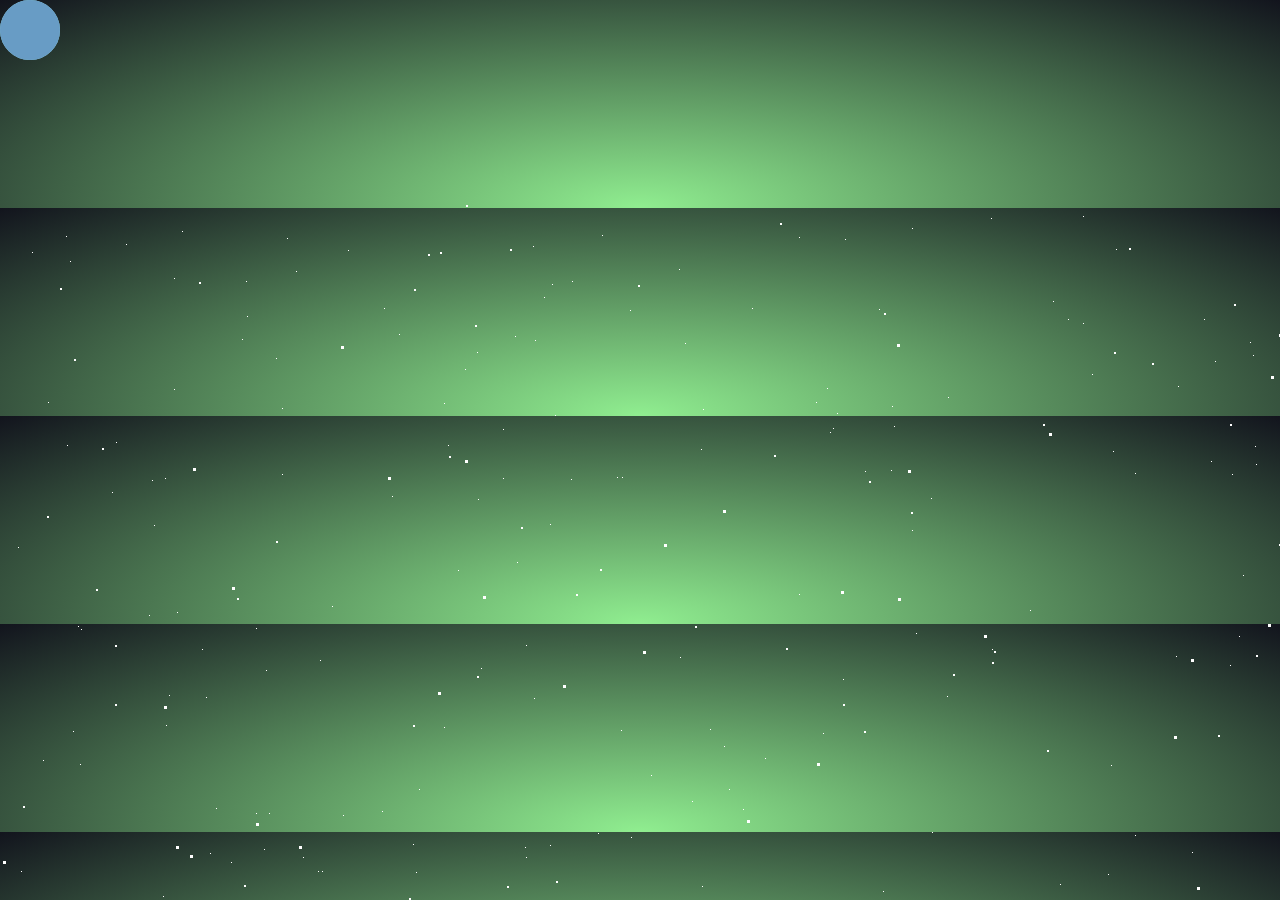
==== about.html @ 5ec17884 "***" ====
<!DOCTYPE html>
<html>
<head>
    <title>About</title>
    <link rel="stylesheet" type="text/css" href="style.css">
    <script src="script.js"></script>
    <link rel="stylesheet" href="https://cdnjs.cloudflare.com/ajax/libs/font-awesome/6.4.2/css/all.min.css">

  </head>
  <body>
    <header id="navContent">
        <input type="checkbox" name="" id="toggler">
        <label for="toggler"class="fas fa-bars"></label>     
        <a href="#" class="logo" ><img src="./img/bb.jpg" width="30" height="25" class="i">EMERALDA<span>.</span></a>
       <nav class="navbar">
        <a href="home.html" class="">Home</a>
        <a href="about.html" class="">About</a>
        <a href="productsm.html" class="">Men</a>
        <a href="productsw.html" class="">Women</a>
        <a href="contact.html" class="">Contact Us</a>
        <a href="login.html" class="">Login/Sign-up</a>
    
    </nav>
        <div class="icon">
        <a href="#" class="fas fa-heart"></a>
            <a href="#" class="fas fa-shopping-cart"></a>
            <a href="#" class="fas fa-user"></a>
        </div>
    
    </header>
      <div id="loader">
          <div class="Ripple">
              <div class="loader">
                <div></div>
                <div></div>
              </div>
          </div>
        </div>
  <div id="stars"></div>
  <div id="stars2"></div>
  <div id="stars3"></div>
  <main id="pageContent">
    
    

    <section class="about" id="about">
        <h1 class="heading"><span> about </span> us </h1>
        <div class="row">
            <div class="video_container">
                <video src="./img/pri (2).MP4" loop autoplay muted height="600px" ></video>
        
                
            </div>
            <div class="content">
                <h3>why choose us ?</h3>
                <p>Lorem ipsum dolor sit amet consectetur adipisicing elit. Molestias, optio repudiandae voluptas, ducimus error corporis amet fugit eligendi non doloribus minus numquam, debitis hic repellendus praesentium eveniet ratione ad velit.</p>
                <p>Lorem ipsum dolor sit amet consectetur adipisicing elit. Molestias, optio repudiandae voluptas, ducimus error corporis amet fugit eligendi non doloribus minus numquam, debitis hic repellendus praesentium eveniet ratione ad velit.</p>
           <a href="#"class="btn"> learn more</a>
            </div>
        </div>
            </section>
            <section class="icon-container">
                <div class="icon">
                    <img src="./img/c.jpg" width="50px" alt="">
                    <div class="info">
                        <h3>free delivery </h3>
                        <span>on all orders</span>
                    </div>
                </div>
                 <div class="icon">
                    <img src="./img/m.jpg" width="60px" alt="">
                    <div class="info">
                        <h3>10 days returns</h3>
                        <span>money back guarantee</span>
                    </div>
                </div>  <div class="icon">
                    <img src="./img/g.jpg" width="50px" alt="">
                    <div class="info">
                        <h3> offer & gifts </h3>
                        <span>on all orders</span>
                    </div>
                </div> <div class="icon">
                    <img src="./img/p.jpg" width="40px" alt="">
                    <div class="info">
                        <h3>secure payment </h3>
                        <span>protected by paypal</span>
                    </div>
                </div>
            </section>
  </main>
  
</body>
</html>
---- style.css ----
@keyframes loader {
    0% {
        top: 70px;
        left: 70px;
        width: 0;
        height: 0;
        opacity: 1;
    }
  
    100% {
        top: 5px;
        left: 5px;
        width: 130px;
        height: 130px;
        opacity: 0;
    }
  }
  
  .loader div {
    position: absolute;
    border-width: 30px;
    border-style: solid;
    opacity: 1;
    border-radius: 50%;
    animation: loader 1s cubic-bezier(0,0.2,0.8,1) infinite;
  }
  
  .loader div:nth-child(1) {
    border-color: #93dbe9;
    animation-delay: 0s;
  }
  
  .loader div:nth-child(2) {
    border-color: #689cc5;
    animation-delay: -0.5s;
  }
  
  .Ripple {
    width: 200px;
    height: 200px;
    display: inline-block;
    overflow: hidden;
    background: none;
  }
  
  .loader {
    width: 100%;
    height: 100%;
    position: relative;
    transform: translateZ(0) scale(1);
    backface-visibility: hidden;
    transform-origin: 0 0;
  }
  
  .loader div {
    box-sizing: content-box;
  }
  
  #pageContent {
    display: none;
  }
  
  #navContent {
    display: none;
  }

/*******************************************************************************/
*{
    margin: 0;
    padding: auto;
    box-sizing: border-box;
    font-family: Verdana, Geneva, Tahoma, sans-serif;
    outline: none;
    border: none;
    text-decoration: none;
    text-transform: capitalize;
    transition: .2s linear;
}
html{
    font-size: 48%;
    scroll-behavior: smooth;
    scroll-padding-top: 6rem;
    overflow-x: hidden;
    background-color: #1f2029;
  background: radial-gradient(ellipse at bottom, lightgreen 0%, #12141d 100%);
}

section{

    padding: 2rem 9%;
    
}
.heading{
    text-align: center;
    font-size: 4rem;
    color: #f7f6e7;
    padding: 1rem;
    margin: 2rem 0;
    background: rgba(25,90,15 , .2);
}
.heading span{
    color: lightgreen;

}
.btn{
    display:inline-block;
    margin-top: 1rem;
    border-radius: 5rem;
    background: #f7f6e7;
    color:black;
    padding: .9rem 3.5rem;
    cursor: pointer;
    font-size: 1.7rem;
}
.btn:hover{
    background: #777d71;
    color: #f7f6e7;
}
.btn:active{
    background-color: #000;
}
.home{
    display: flex;
    align-items: center;
    min-height: 99vh;
    
    background-size: cover;
background-position: center;
}
.home .content{
    max-width: 50rem;
}
.home .content h3{
    font-size: 6rem;
    color: #f7f6e7;
}
.home .content span{
    font-size: 3.5rem;
    color:#bbd38b;
    padding: 1rem 0;
    line-height: 1.5;
}
.home .content p{
    font-size: 2rem;
    color:black;
    padding: 1rem 0;
    line-height: 1.5;
}

header{
    position: fixed;
    top:0; left: 0; right: 0;
    background: white;
    padding: 2rem 9%;
    display: flex;
    align-items:center;
    justify-content: space-between;
    z-index: 1000;
    box-shadow: 0.5rem 1rem rgba(0,0,0 , .1);
}
header .logo{
    font-size: 3rem;
    color: #333;
    font-weight: bolder;

}
header .logo span{

    color: rgb(67, 224, 67);

    
}
header .navbar a{
    font-size: 2rem;
    padding: 0 1.5rem;
    color: #666;

}

header .navbar a:hover{
    color: rgb(69, 196, 69);  
}
header #toggler{
display: none;

}
header .fa-bars{
font-size: 3rem;
color: #333;
border-radius: .5rem ;
padding: .5rem 1.5rem;
cursor: pointer;
border: .1rem solid  rgba(0,0,0, 3);
display: none;
    
    }
    header .icon a{
        font-size: 2.5rem;
        color: #333;
        margin-left: 1.5rem;

    }
    header .icon a:hover{
        color: rgb(69, 196, 69);

    }



















 @media (max-width:991px){
        html{
            font-size: 41%;
          
        }
        header{
            padding: 2rem;
        }
        section{
            padding: 2rem;
        }
        .home{
            background-position: left;
        }
    }

 @media (max-width:725px){
        header .fa-bars{
          display: block;
        }
        header .navbar{
       position: absolute;
       top:100%; left: 0; right: 0;
       background: #eee;
       border-top: .1rem solid rgba(0,0,0 , 1);
       clip-path: polygon(0 0,100% 0,100% 0 ,0 0 );

        }
        header #toggler:checked ~ .navbar{
            clip-path: polygon(0 0,100% 0,100% 100% , 0% 100%);
        }
        header .navbar a{
            margin: 1.5rem;
            padding: 1.5rem;
            background: #fff;
            border: .1rem solid rgba(0,0,0 , 1);
            display: block;
        }
        .home .content h3{
            font-size: 5rem;
        }
        .home .content span{
            font-size: 2.5rem;
        }
        
.icon-container .icon h3{
 
    font-size: 2rem;
}
.icon-container .icon span{
    color: #999;
    font-size: 1.7rem;
}
      
      
    }

@media (max-width:450px){
        html{
            font-size: 40%;
        }
.heading{
    font-size: 3rem;
}
    }
    
#stars {
    width: 1px;
    height: 1px;
    background: transparent;
    box-shadow: 174px 187px #FFF , 749px 1972px #ffffff , 1996px 1113px #FFF , 126px 42px #FFF , 816px 200px #FFF , 47px 1229px #FFF , 750px 902px #FFF , 1884px 1799px #FFF , 460px 1597px #FFF , 1215px 1884px #FFF , 1986px 1726px #FFF , 565px 823px #FFF , 699px 1940px #FFF , 32px 1091px #FFF , 1559px 572px #FFF , 1232px 815px #FFF , 1060px 682px #FFF , 1551px 531px #FFF , 301px 976px #FFF , 889px 1344px #FFF , 410px 765px #FFF , 1691px 231px #FFF , 552px 82px #FFF , 1849px 864px #FFF , 236px 1881px #FFF , 767px 1613px #FFF , 1825px 1616px #FFF , 440px 930px #FFF , 1921px 1397px #FFF , 409px 892px #FFF , 1403px 128px #FFF , 1617px 1549px #FFF , 271px 1332px #FFF , 5px 1884px #FFF , 1371px 634px #FFF , 382px 609px #FFF , 1022px 1200px #FFF , 601px 836px #FFF , 811px 1240px #FFF , 1266px 713px #FFF , 1514px 1237px #FFF , 318px 751px #FFF , 662px 1315px #FFF , 1592px 1170px #FFF , 112px 290px #FFF , 1885px 1104px #FFF , 1247px 1511px #FFF , 1803px 1126px #FFF , 710px 527px #FFF , 1480px 908px #FFF , 1386px 74px #FFF , 1414px 1279px #FFF , 289px 1430px #FFF , 258px 1933px #FFF , 1648px 665px #FFF , 444px 201px #FFF , 1102px 1939px #FFF , 619px 835px #FFF , 810px 1704px #FFF , 381px 1922px #FFF , 1229px 1335px #FFF , 1448px 637px #FFF , 680px 455px #FFF , 96px 1142px #FFF , 449px 960px #FFF , 274px 1974px #FFF , 24px 1044px #FFF , 1449px 1743px #FFF , 537px 1874px #FFF , 282px 272px #FFF , 1090px 1557px #FFF , 1738px 680px #FFF , 1221px 731px #FFF , 1620px 1212px #FFF , 481px 466px #FFF , 269px 611px #FFF , 939px 1392px #FFF , 1275px 1667px #FFF , 163px 694px #FFF , 1897px 27px #FFF , 1991px 661px #FFF , 988px 762px #FFF , 961px 1686px #FFF , 333px 1172px #FFF , 1735px 229px #FFF , 1322px 331px #FFF , 362px 771px #FFF , 287px 36px #FFF , 1985px 1283px #FFF , 1833px 162px #FFF , 416px 1610px #FFF , 991px 16px #FFF , 1762px 424px #FFF , 1669px 36px #FFF , 1500px 598px #FFF , 1108px 672px #FFF , 992px 447px #FFF , 879px 107px #FFF , 1500px 756px #FFF , 832px 1440px #FFF , 1580px 1248px #FFF , 231px 660px #FFF , 799px 392px #FFF , 1220px 1337px #FFF , 892px 204px #FFF , 574px 1343px #FFF , 312px 728px #FFF , 1067px 721px #FFF , 735px 1612px #FFF , 20px 1114px #FFF , 454px 1957px #FFF , 1099px 1905px #FFF , 1442px 1051px #FFF , 477px 150px #FFF , 1838px 341px #FFF , 587px 1068px #FFF , 743px 607px #FFF , 1803px 1706px #FFF , 247px 114px #FFF , 1498px 1426px #FFF , 831px 1615px #FFF , 158px 1183px #FFF , 408px 1503px #FFF , 790px 1545px #FFF , 543px 906px #FFF , 793px 1384px #FFF , 1030px 408px #FFF , 1706px 802px #FFF , 622px 275px #FFF , 277px 922px #FFF , 534px 496px #FFF , 533px 44px #FFF , 1662px 1877px #FFF , 1055px 1401px #FFF , 256px 611px #FFF , 548px 1978px #FFF , 348px 48px #FFF , 1809px 1016px #FFF , 550px 846px #FFF , 945px 1301px #FFF , 113px 1305px #FFF , 907px 1660px #FFF , 729px 587px #FFF , 1979px 1343px #FFF , 1360px 61px #FFF , 265px 1229px #FFF , 1967px 1781px #FFF , 278px 1895px #FFF , 1636px 701px #FFF , 1373px 1390px #FFF , 1874px 391px #FFF , 1326px 1972px #FFF , 1001px 1169px #FFF , 1478px 193px #FFF , 202px 447px #FFF , 1963px 1563px #FFF , 1215px 159px #FFF , 21px 669px #FFF , 1518px 789px #FFF , 1866px 460px #FFF , 948px 195px #FFF , 244px 1484px #FFF , 768px 1235px #FFF , 1846px 1180px #FFF , 973px 822px #FFF , 1994px 39px #FFF , 1788px 1773px #FFF , 692px 599px #FFF , 1751px 1868px #FFF , 161px 1885px #FFF , 1776px 1781px #FFF , 1801px 1320px #FFF , 550px 643px #FFF , 343px 613px #FFF , 1387px 498px #FFF , 1738px 715px #FFF , 724px 544px #FFF , 1367px 1431px #FFF , 1506px 1827px #FFF , 1410px 525px #FFF , 793px 1053px #FFF , 1211px 259px #FFF , 478px 297px #FFF , 1855px 1144px #FFF , 399px 132px #FFF , 1647px 459px #FFF , 571px 277px #FFF , 1461px 1128px #FFF , 158px 1034px #FFF , 527px 701px #FFF , 1122px 882px #FFF , 894px 1836px #FFF , 182px 29px #FFF , 617px 275px #FFF , 494px 1482px #FFF , 98px 1654px #FFF , 884px 703px #FFF , 573px 1307px #FFF , 1539px 1946px #FFF , 1860px 315px #FFF , 1243px 373px #FFF , 1217px 981px #FFF , 679px 67px #FFF , 206px 495px #FFF , 1716px 1077px #FFF , 1491px 1359px #FFF , 169px 493px #FFF , 891px 268px #FFF , 1598px 522px #FFF , 389px 1295px #FFF , 1497px 1760px #FFF , 1219px 1579px #FFF , 1571px 814px #FFF , 1844px 262px #FFF , 1030px 1837px #FFF , 1636px 862px #FFF , 1655px 1850px #FFF , 33px 1232px #FFF , 1176px 454px #FFF , 1723px 1204px #FFF , 921px 1579px #FFF , 30px 953px #FFF , 1999px 941px #FFF , 242px 1961px #FFF , 812px 1264px #FFF , 1648px 5px #FFF , 932px 630px #FFF , 1904px 1113px #FFF , 883px 689px #FFF , 187px 1647px #FFF , 1px 1215px #FFF , 503px 276px #FFF , 1559px 175px #FFF , 1040px 1828px #FFF , 106px 941px #FFF , 1135px 633px #FFF , 1257px 1476px #FFF , 149px 413px #FFF , 48px 200px #FFF , 1437px 81px #FFF , 544px 1202px #FFF , 210px 1521px #FFF , 918px 1566px #FFF , 879px 1617px #FFF , 458px 368px #FFF , 532px 1719px #FFF , 1624px 726px #FFF , 1843px 915px #FFF , 538px 1172px #FFF , 830px 230px #FFF , 1927px 1563px #FFF , 947px 494px #FFF , 290px 1375px #FFF , 1660px 85px #FFF , 1022px 1155px #FFF , 630px 108px #FFF , 1519px 748px #FFF , 95px 837px #FFF , 527px 1931px #FFF , 996px 1385px #FFF , 1152px 1141px #FFF , 1611px 926px #FFF , 1706px 438px #FFF , 627px 905px #FFF , 1684px 115px #FFF , 1853px 1327px #FFF , 24px 1911px #FFF , 1947px 826px #FFF , 1857px 1821px #FFF , 1870px 1551px #FFF , 676px 945px #FFF , 334px 731px #FFF , 1553px 581px #FFF , 1993px 1268px #FFF , 701px 247px #FFF , 1689px 349px #FFF , 204px 790px #FFF , 721px 1059px #FFF , 944px 1243px #FFF , 626px 1305px #FFF , 1500px 1908px #FFF , 1803px 1210px #FFF , 1073px 1431px #FFF , 971px 1772px #FFF , 337px 1106px #FFF , 1320px 508px #FFF , 320px 458px #FFF , 503px 227px #FFF , 246px 79px #FFF , 1472px 2px #FFF , 980px 1134px #FFF , 1540px 1958px #FFF , 1336px 260px #FFF , 276px 156px #FFF , 778px 1412px #FFF , 318px 669px #FFF , 165px 276px #FFF , 1843px 243px #FFF , 44px 1869px #FFF , 172px 829px #FFF , 744px 909px #FFF , 833px 226px #FFF , 1280px 321px #FFF , 1025px 1267px #FFF , 392px 1066px #FFF , 1789px 593px #FFF , 228px 840px #FFF , 252px 715px #FFF , 309px 1621px #FFF , 1329px 1664px #FFF , 676px 1762px #FFF , 177px 410px #FFF , 613px 825px #FFF , 1806px 1661px #FFF , 827px 186px #FFF , 500px 1924px #FFF , 526px 443px #FFF , 799px 35px #FFF , 182px 1589px #FFF , 1930px 1878px #FFF , 1103px 917px #FFF , 1475px 337px #FFF , 1305px 1072px #FFF , 1847px 1387px #FFF , 1865px 149px #FFF , 210px 651px #FFF , 282px 206px #FFF , 152px 278px #FFF , 1880px 690px #FFF , 1033px 1451px #FFF , 1260px 1728px #FFF , 1832px 225px #FFF , 419px 587px #FFF , 322px 1482px #FFF , 550px 1344px #FFF , 1357px 1699px #FFF , 1125px 1108px #FFF , 1605px 1315px #FFF , 1280px 200px #FFF , 1143px 1022px #FFF , 226px 1335px #FFF , 1116px 1121px #FFF , 1255px 244px #FFF , 212px 1293px #FFF , 1450px 1622px #FFF , 178px 1087px #FFF , 876px 1308px #FFF , 458px 713px #FFF , 1386px 305px #FFF , 685px 1948px #FFF , 392px 294px #FFF , 1265px 965px #FFF , 494px 742px #FFF , 80px 562px #FFF , 601px 1530px #FFF , 1239px 434px #FFF , 1192px 650px #FFF , 1806px 538px #FFF , 1646px 577px #FFF , 1328px 1562px #FFF , 1353px 1686px #FFF , 612px 895px #FFF , 594px 1489px #FFF , 1481px 1019px #FFF , 154px 323px #FFF , 1212px 820px #FFF , 1095px 1496px #FFF , 1952px 1029px #FFF , 1694px 376px #FFF , 493px 1742px #FFF , 448px 1962px #FFF , 1138px 1710px #FFF , 1885px 718px #FFF , 404px 779px #FFF , 394px 1065px #FFF , 1767px 752px #FFF , 1835px 140px #FFF , 1176px 1265px #FFF , 1611px 1256px #FFF , 121px 1157px #FFF , 1565px 1613px #FFF , 579px 1738px #FFF , 1744px 359px #FFF , 934px 1068px #FFF , 1518px 302px #FFF , 614px 1057px #FFF , 1346px 1591px #FFF , 1256px 1982px #FFF , 998px 1534px #FFF , 651px 573px #FFF , 303px 1109px #FFF , 1477px 1003px #FFF , 598px 631px #FFF , 383px 1154px #FFF , 550px 322px #FFF , 202px 1437px #FFF , 1024px 1667px #FFF , 1506px 1977px #FFF , 465px 1302px #FFF , 510px 1131px #FFF , 1356px 1328px #FFF , 1312px 1262px #FFF , 345px 1567px #FFF , 373px 1238px #FFF , 1416px 1625px #FFF , 1113px 249px #FFF , 1531px 1288px #FFF , 828px 794px #FFF , 256px 426px #FFF , 869px 1321px #FFF , 1063px 1181px #FFF , 631px 635px #FFF , 139px 909px #FFF , 305px 1160px #FFF , 843px 477px #FFF , 1666px 277px #FFF , 740px 1019px #FFF , 264px 647px #FFF , 1459px 1055px #FFF , 976px 919px #FFF , 1728px 1147px #FFF , 1426px 1559px #FFF , 444px 525px #FFF , 1657px 1940px #FFF , 250px 1287px #FFF , 1596px 1399px #FFF , 555px 213px #FFF , 1952px 647px #FFF , 1371px 1635px #FFF , 803px 1622px #FFF , 1460px 534px #FFF , 1813px 984px #FFF , 1122px 1977px #FFF , 403px 884px #FFF , 1098px 896px #FFF , 1124px 1318px #FFF , 372px 1710px #FFF , 1308px 1233px #FFF , 1138px 1158px #FFF , 416px 1174px #FFF , 431px 1114px #FFF , 210px 1074px #FFF , 1111px 563px #FFF , 31px 1472px #FFF , 1629px 1311px #FFF , 677px 1022px #FFF , 232px 747px #FFF , 1753px 868px #FFF , 35px 1207px #FFF , 203px 1631px #FFF , 1977px 468px #FFF , 1261px 1036px #FFF , 322px 669px #FFF , 1710px 1340px #FFF , 1230px 463px #FFF , 1727px 1826px #FFF , 938px 1553px #FFF , 1562px 1690px #FFF , 78px 424px #FFF , 1927px 1980px #FFF , 1632px 1312px #FFF , 1352px 1325px #FFF , 66px 34px #FFF , 535px 138px #FFF , 152px 1324px #FFF , 1816px 580px #FFF , 1180px 756px #FFF , 1701px 1902px #FFF , 199px 1993px #FFF , 70px 1926px #FFF , 1342px 1276px #FFF , 23px 1926px #FFF , 1403px 172px #FFF , 88px 1368px #FFF , 1437px 1816px #FFF , 530px 845px #FFF , 845px 37px #FFF , 871px 1642px #FFF , 1357px 286px #FFF , 1690px 1192px #FFF , 266px 468px #FFF , 1826px 427px #FFF , 1256px 262px #FFF , 1053px 99px #FFF , 384px 106px #FFF , 32px 50px #FFF , 1083px 14px #FFF , 19px 1667px #FFF , 97px 1887px #FFF , 1356px 1699px #FFF , 1487px 1050px #FFF , 900px 1052px #FFF , 807px 1741px #FFF , 517px 360px #FFF , 332px 404px #FFF , 1253px 961px #FFF , 43px 558px #FFF , 1535px 371px #FFF , 448px 243px #FFF , 1560px 925px #FFF , 326px 745px #FFF , 956px 1182px #FFF , 1171px 1387px #FFF , 220px 1364px #FFF , 162px 1747px #FFF , 1116px 47px #FFF , 1507px 1228px #FFF , 912px 328px #FFF , 18px 345px #FFF , 863px 725px #FFF , 1373px 338px #FFF , 174px 76px #FFF , 42px 1740px #FFF , 1550px 304px #FFF , 1773px 1595px #FFF , 1285px 778px #FFF , 1734px 1881px #FFF , 1433px 1736px #FFF , 1449px 1573px #FFF , 1484px 784px #FFF , 384px 1716px #FFF , 1178px 808px #FFF , 474px 1387px #FFF , 942px 999px #FFF , 405px 1907px #FFF , 2px 1421px #FFF , 70px 59px #FFF , 391px 957px #FFF , 813px 1369px #FFF , 453px 1648px #FFF , 666px 1870px #FFF , 837px 211px #FFF , 9px 699px #FFF , 468px 862px #FFF , 1772px 963px #FFF , 1598px 663px #FFF , 220px 1204px #FFF , 51px 1405px #FFF , 1188px 1429px #FFF , 865px 1178px #FFF , 602px 33px #FFF , 440px 1498px #FFF , 428px 921px #FFF , 1756px 316px #FFF , 1886px 1965px #FFF , 1099px 782px #FFF , 1250px 140px #FFF , 542px 1471px #FFF , 81px 427px #FFF , 507px 1112px #FFF , 1034px 1273px #FFF , 1857px 1608px #FFF , 1873px 849px #FFF , 1194px 880px #FFF , 1385px 1948px #FFF , 1339px 571px #FFF , 1318px 1213px #FFF , 1999px 1461px #FFF , 446px 1347px #FFF , 730px 914px #FFF , 416px 670px #FFF , 665px 1298px #FFF , 621px 528px #FFF , 578px 1792px #FFF , 1972px 1433px #FFF , 677px 1908px #FFF , 806px 1953px #FFF , 1203px 1592px #FFF , 1138px 1362px #FFF , 1253px 153px #FFF , 1512px 1326px #FFF , 1726px 1015px #FFF , 685px 141px #FFF , 1031px 883px #FFF , 1269px 1272px #FFF , 1908px 1728px #FFF , 1433px 378px #FFF , 703px 207px #FFF , 350px 935px #FFF , 1475px 1326px #FFF , 1114px 1504px #FFF , 450px 941px #FFF , 1950px 1825px #FFF , 1507px 1113px #FFF , 931px 296px #FFF , 271px 1172px #FFF , 823px 531px #FFF , 1883px 279px #FFF , 80px 1834px #FFF , 242px 137px #FFF , 275px 1087px #FFF , 1375px 1319px #FFF , 820px 1176px #FFF , 912px 26px #FFF , 572px 79px #FFF , 303px 655px #FFF , 1849px 1435px #FFF , 702px 684px #FFF , 987px 1945px #FFF , 1934px 1667px #FFF , 267px 1753px #FFF , 216px 606px #FFF , 515px 1412px #FFF , 1598px 1181px #FFF , 897px 1853px #FFF , 1083px 121px #FFF , 413px 642px #FFF , 1819px 253px #FFF , 765px 556px #FFF , 525px 645px #FFF , 1748px 1135px #FFF , 1580px 1977px #FFF , 1580px 223px #FFF , 515px 134px #FFF , 116px 240px #FFF , 1629px 1470px #FFF , 1105px 1259px #FFF , 786px 1334px #FFF , 1908px 204px #FFF , 1519px 603px #FFF , 666px 1991px #FFF , 1208px 1483px #FFF , 73px 529px #FFF , 1246px 1602px #FFF , 1318px 118px #FFF , 1360px 937px #FFF , 1631px 1032px #FFF , 519px 765px #FFF , 916px 431px #FFF , 1931px 31px #FFF , 894px 224px #FFF , 1426px 316px #FFF , 1339px 1550px #FFF , 76px 1274px #FFF , 638px 1452px #FFF , 353px 1758px #FFF , 766px 1490px #FFF , 1410px 207px #FFF , 1560px 997px #FFF , 451px 766px #FFF , 1229px 1551px #FFF , 1135px 271px #FFF , 1879px 1980px #FFF , 467px 1434px #FFF , 1093px 911px #FFF , 1682px 396px #FFF , 824px 1910px #FFF , 465px 167px #FFF , 1324px 506px #FFF , 1731px 789px #FFF , 1092px 172px #FFF , 749px 983px #FFF , 1545px 284px #FFF , 1663px 1248px #FFF , 1575px 11px #FFF , 1691px 481px #FFF , 58px 1401px #FFF , 1677px 523px #FFF , 1068px 117px #FFF , 1045px 1694px #FFF , 1204px 117px #FFF , 1232px 272px #FFF , 599px 893px #FFF , 1655px 1178px #FFF , 270px 1912px #FFF , 599px 1774px #FFF , 16px 999px #FFF , 752px 106px #FFF , 1534px 219px #FFF , 1801px 1109px #FFF , 1178px 184px #FFF , 67px 243px #FFF , 1641px 221px #FFF , 1555px 1523px #FFF , 689px 1878px #FFF , 540px 1806px #FFF , 1888px 1799px #FFF , 691px 772px #FFF , 1217px 1399px #FFF , 936px 1856px #FFF , 909px 1831px #FFF , 1067px 982px #FFF , 1669px 318px #FFF , 526px 655px #FFF , 1415px 1580px #FFF , 370px 1959px #FFF , 1736px 1655px #FFF , 606px 1857px #FFF , 1313px 1005px #FFF , 544px 95px #FFF , 1215px 1591px #FFF , 865px 269px #FFF , 630px 1265px #FFF , 166px 523px #FFF , 296px 69px #FFF , 1291px 1400px #FFF , 515px 1464px #FFF , 1430px 315px #FFF , 721px 1265px #FFF , 383px 796px #FFF;
    animation: animStar 50s linear infinite; }
    #stars:after {
      content: " ";
      position: absolute;
  
      width: 1px;
      height: 1px;
      background: transparent;
      box-shadow: 174px 187px #FFF , 749px 1972px #FFF , 1996px 1113px #FFF , 126px 42px #FFF , 816px 200px #FFF , 47px 1229px #FFF , 750px 902px #FFF , 1884px 1799px #FFF , 460px 1597px #FFF , 1215px 1884px #FFF , 1986px 1726px #FFF , 565px 823px #FFF , 699px 1940px #FFF , 32px 1091px #FFF , 1559px 572px #FFF , 1232px 815px #FFF , 1060px 682px #FFF , 1551px 531px #FFF , 301px 976px #FFF , 889px 1344px #FFF , 410px 765px #FFF , 1691px 231px #FFF , 552px 82px #FFF , 1849px 864px #FFF , 236px 1881px #FFF , 767px 1613px #FFF , 1825px 1616px #FFF , 440px 930px #FFF , 1921px 1397px #FFF , 409px 892px #FFF , 1403px 128px #FFF , 1617px 1549px #FFF , 271px 1332px #FFF , 5px 1884px #FFF , 1371px 634px #FFF , 382px 609px #FFF , 1022px 1200px #FFF , 601px 836px #FFF , 811px 1240px #FFF , 1266px 713px #FFF , 1514px 1237px #FFF , 318px 751px #FFF , 662px 1315px #FFF , 1592px 1170px #FFF , 112px 290px #FFF , 1885px 1104px #FFF , 1247px 1511px #FFF , 1803px 1126px #FFF , 710px 527px #FFF , 1480px 908px #FFF , 1386px 74px #FFF , 1414px 1279px #FFF , 289px 1430px #FFF , 258px 1933px #FFF , 1648px 665px #FFF , 444px 201px #FFF , 1102px 1939px #FFF , 619px 835px #FFF , 810px 1704px #FFF , 381px 1922px #FFF , 1229px 1335px #FFF , 1448px 637px #FFF , 680px 455px #FFF , 96px 1142px #FFF , 449px 960px #FFF , 274px 1974px #FFF , 24px 1044px #FFF , 1449px 1743px #FFF , 537px 1874px #FFF , 282px 272px #FFF , 1090px 1557px #FFF , 1738px 680px #FFF , 1221px 731px #FFF , 1620px 1212px #FFF , 481px 466px #FFF , 269px 611px #FFF , 939px 1392px #FFF , 1275px 1667px #FFF , 163px 694px #FFF , 1897px 27px #FFF , 1991px 661px #FFF , 988px 762px #FFF , 961px 1686px #FFF , 333px 1172px #FFF , 1735px 229px #FFF , 1322px 331px #FFF , 362px 771px #FFF , 287px 36px #FFF , 1985px 1283px #FFF , 1833px 162px #FFF , 416px 1610px #FFF , 991px 16px #FFF , 1762px 424px #FFF , 1669px 36px #FFF , 1500px 598px #FFF , 1108px 672px #FFF , 992px 447px #FFF , 879px 107px #FFF , 1500px 756px #FFF , 832px 1440px #FFF , 1580px 1248px #FFF , 231px 660px #FFF , 799px 392px #FFF , 1220px 1337px #FFF , 892px 204px #FFF , 574px 1343px #FFF , 312px 728px #FFF , 1067px 721px #FFF , 735px 1612px #FFF , 20px 1114px #FFF , 454px 1957px #FFF , 1099px 1905px #FFF , 1442px 1051px #FFF , 477px 150px #FFF , 1838px 341px #FFF , 587px 1068px #FFF , 743px 607px #FFF , 1803px 1706px #FFF , 247px 114px #FFF , 1498px 1426px #FFF , 831px 1615px #FFF , 158px 1183px #FFF , 408px 1503px #FFF , 790px 1545px #FFF , 543px 906px #FFF , 793px 1384px #FFF , 1030px 408px #FFF , 1706px 802px #FFF , 622px 275px #FFF , 277px 922px #FFF , 534px 496px #FFF , 533px 44px #FFF , 1662px 1877px #FFF , 1055px 1401px #FFF , 256px 611px #FFF , 548px 1978px #FFF , 348px 48px #FFF , 1809px 1016px #FFF , 550px 846px #FFF , 945px 1301px #FFF , 113px 1305px #FFF , 907px 1660px #FFF , 729px 587px #FFF , 1979px 1343px #FFF , 1360px 61px #FFF , 265px 1229px #FFF , 1967px 1781px #FFF , 278px 1895px #FFF , 1636px 701px #FFF , 1373px 1390px #FFF , 1874px 391px #FFF , 1326px 1972px #FFF , 1001px 1169px #FFF , 1478px 193px #FFF , 202px 447px #FFF , 1963px 1563px #FFF , 1215px 159px #FFF , 21px 669px #FFF , 1518px 789px #FFF , 1866px 460px #FFF , 948px 195px #FFF , 244px 1484px #FFF , 768px 1235px #FFF , 1846px 1180px #FFF , 973px 822px #FFF , 1994px 39px #FFF , 1788px 1773px #FFF , 692px 599px #FFF , 1751px 1868px #FFF , 161px 1885px #FFF , 1776px 1781px #FFF , 1801px 1320px #FFF , 550px 643px #FFF , 343px 613px #FFF , 1387px 498px #FFF , 1738px 715px #FFF , 724px 544px #FFF , 1367px 1431px #FFF , 1506px 1827px #FFF , 1410px 525px #FFF , 793px 1053px #FFF , 1211px 259px #FFF , 478px 297px #FFF , 1855px 1144px #FFF , 399px 132px #FFF , 1647px 459px #FFF , 571px 277px #FFF , 1461px 1128px #FFF , 158px 1034px #FFF , 527px 701px #FFF , 1122px 882px #FFF , 894px 1836px #FFF , 182px 29px #FFF , 617px 275px #FFF , 494px 1482px #FFF , 98px 1654px #FFF , 884px 703px #FFF , 573px 1307px #FFF , 1539px 1946px #FFF , 1860px 315px #FFF , 1243px 373px #FFF , 1217px 981px #FFF , 679px 67px #FFF , 206px 495px #FFF , 1716px 1077px #FFF , 1491px 1359px #FFF , 169px 493px #FFF , 891px 268px #FFF , 1598px 522px #FFF , 389px 1295px #FFF , 1497px 1760px #FFF , 1219px 1579px #FFF , 1571px 814px #FFF , 1844px 262px #FFF , 1030px 1837px #FFF , 1636px 862px #FFF , 1655px 1850px #FFF , 33px 1232px #FFF , 1176px 454px #FFF , 1723px 1204px #FFF , 921px 1579px #FFF , 30px 953px #FFF , 1999px 941px #FFF , 242px 1961px #FFF , 812px 1264px #FFF , 1648px 5px #FFF , 932px 630px #FFF , 1904px 1113px #FFF , 883px 689px #FFF , 187px 1647px #FFF , 1px 1215px #FFF , 503px 276px #FFF , 1559px 175px #FFF , 1040px 1828px #FFF , 106px 941px #FFF , 1135px 633px #FFF , 1257px 1476px #FFF , 149px 413px #FFF , 48px 200px #FFF , 1437px 81px #FFF , 544px 1202px #FFF , 210px 1521px #FFF , 918px 1566px #FFF , 879px 1617px #FFF , 458px 368px #FFF , 532px 1719px #FFF , 1624px 726px #FFF , 1843px 915px #FFF , 538px 1172px #FFF , 830px 230px #FFF , 1927px 1563px #FFF , 947px 494px #FFF , 290px 1375px #FFF , 1660px 85px #FFF , 1022px 1155px #FFF , 630px 108px #FFF , 1519px 748px #FFF , 95px 837px #FFF , 527px 1931px #FFF , 996px 1385px #FFF , 1152px 1141px #FFF , 1611px 926px #FFF , 1706px 438px #FFF , 627px 905px #FFF , 1684px 115px #FFF , 1853px 1327px #FFF , 24px 1911px #FFF , 1947px 826px #FFF , 1857px 1821px #FFF , 1870px 1551px #FFF , 676px 945px #FFF , 334px 731px #FFF , 1553px 581px #FFF , 1993px 1268px #FFF , 701px 247px #FFF , 1689px 349px #FFF , 204px 790px #FFF , 721px 1059px #FFF , 944px 1243px #FFF , 626px 1305px #FFF , 1500px 1908px #FFF , 1803px 1210px #FFF , 1073px 1431px #FFF , 971px 1772px #FFF , 337px 1106px #FFF , 1320px 508px #FFF , 320px 458px #FFF , 503px 227px #FFF , 246px 79px #FFF , 1472px 2px #FFF , 980px 1134px #FFF , 1540px 1958px #FFF , 1336px 260px #FFF , 276px 156px #FFF , 778px 1412px #FFF , 318px 669px #FFF , 165px 276px #FFF , 1843px 243px #FFF , 44px 1869px #FFF , 172px 829px #FFF , 744px 909px #FFF , 833px 226px #FFF , 1280px 321px #FFF , 1025px 1267px #FFF , 392px 1066px #FFF , 1789px 593px #FFF , 228px 840px #FFF , 252px 715px #FFF , 309px 1621px #FFF , 1329px 1664px #FFF , 676px 1762px #FFF , 177px 410px #FFF , 613px 825px #FFF , 1806px 1661px #FFF , 827px 186px #FFF , 500px 1924px #FFF , 526px 443px #FFF , 799px 35px #FFF , 182px 1589px #FFF , 1930px 1878px #FFF , 1103px 917px #FFF , 1475px 337px #FFF , 1305px 1072px #FFF , 1847px 1387px #FFF , 1865px 149px #FFF , 210px 651px #FFF , 282px 206px #FFF , 152px 278px #FFF , 1880px 690px #FFF , 1033px 1451px #FFF , 1260px 1728px #FFF , 1832px 225px #FFF , 419px 587px #FFF , 322px 1482px #FFF , 550px 1344px #FFF , 1357px 1699px #FFF , 1125px 1108px #FFF , 1605px 1315px #FFF , 1280px 200px #FFF , 1143px 1022px #FFF , 226px 1335px #FFF , 1116px 1121px #FFF , 1255px 244px #FFF , 212px 1293px #FFF , 1450px 1622px #FFF , 178px 1087px #FFF , 876px 1308px #FFF , 458px 713px #FFF , 1386px 305px #FFF , 685px 1948px #FFF , 392px 294px #FFF , 1265px 965px #FFF , 494px 742px #FFF , 80px 562px #FFF , 601px 1530px #FFF , 1239px 434px #FFF , 1192px 650px #FFF , 1806px 538px #FFF , 1646px 577px #FFF , 1328px 1562px #FFF , 1353px 1686px #FFF , 612px 895px #FFF , 594px 1489px #FFF , 1481px 1019px #FFF , 154px 323px #FFF , 1212px 820px #FFF , 1095px 1496px #FFF , 1952px 1029px #FFF , 1694px 376px #FFF , 493px 1742px #FFF , 448px 1962px #FFF , 1138px 1710px #FFF , 1885px 718px #FFF , 404px 779px #FFF , 394px 1065px #FFF , 1767px 752px #FFF , 1835px 140px #FFF , 1176px 1265px #FFF , 1611px 1256px #FFF , 121px 1157px #FFF , 1565px 1613px #FFF , 579px 1738px #FFF , 1744px 359px #FFF , 934px 1068px #FFF , 1518px 302px #FFF , 614px 1057px #FFF , 1346px 1591px #FFF , 1256px 1982px #FFF , 998px 1534px #FFF , 651px 573px #FFF , 303px 1109px #FFF , 1477px 1003px #FFF , 598px 631px #FFF , 383px 1154px #FFF , 550px 322px #FFF , 202px 1437px #FFF , 1024px 1667px #FFF , 1506px 1977px #FFF , 465px 1302px #FFF , 510px 1131px #FFF , 1356px 1328px #FFF , 1312px 1262px #FFF , 345px 1567px #FFF , 373px 1238px #FFF , 1416px 1625px #FFF , 1113px 249px #FFF , 1531px 1288px #FFF , 828px 794px #FFF , 256px 426px #FFF , 869px 1321px #FFF , 1063px 1181px #FFF , 631px 635px #FFF , 139px 909px #FFF , 305px 1160px #FFF , 843px 477px #FFF , 1666px 277px #FFF , 740px 1019px #FFF , 264px 647px #FFF , 1459px 1055px #FFF , 976px 919px #FFF , 1728px 1147px #FFF , 1426px 1559px #FFF , 444px 525px #FFF , 1657px 1940px #FFF , 250px 1287px #FFF , 1596px 1399px #FFF , 555px 213px #FFF , 1952px 647px #FFF , 1371px 1635px #FFF , 803px 1622px #FFF , 1460px 534px #FFF , 1813px 984px #FFF , 1122px 1977px #FFF , 403px 884px #FFF , 1098px 896px #FFF , 1124px 1318px #FFF , 372px 1710px #FFF , 1308px 1233px #FFF , 1138px 1158px #FFF , 416px 1174px #FFF , 431px 1114px #FFF , 210px 1074px #FFF , 1111px 563px #FFF , 31px 1472px #FFF , 1629px 1311px #FFF , 677px 1022px #FFF , 232px 747px #FFF , 1753px 868px #FFF , 35px 1207px #FFF , 203px 1631px #FFF , 1977px 468px #FFF , 1261px 1036px #FFF , 322px 669px #FFF , 1710px 1340px #FFF , 1230px 463px #FFF , 1727px 1826px #FFF , 938px 1553px #FFF , 1562px 1690px #FFF , 78px 424px #FFF , 1927px 1980px #FFF , 1632px 1312px #FFF , 1352px 1325px #FFF , 66px 34px #FFF , 535px 138px #FFF , 152px 1324px #FFF , 1816px 580px #FFF , 1180px 756px #FFF , 1701px 1902px #FFF , 199px 1993px #FFF , 70px 1926px #FFF , 1342px 1276px #FFF , 23px 1926px #FFF , 1403px 172px #FFF , 88px 1368px #FFF , 1437px 1816px #FFF , 530px 845px #FFF , 845px 37px #FFF , 871px 1642px #FFF , 1357px 286px #FFF , 1690px 1192px #FFF , 266px 468px #FFF , 1826px 427px #FFF , 1256px 262px #FFF , 1053px 99px #FFF , 384px 106px #FFF , 32px 50px #FFF , 1083px 14px #FFF , 19px 1667px #FFF , 97px 1887px #FFF , 1356px 1699px #FFF , 1487px 1050px #FFF , 900px 1052px #FFF , 807px 1741px #FFF , 517px 360px #FFF , 332px 404px #FFF , 1253px 961px #FFF , 43px 558px #FFF , 1535px 371px #FFF , 448px 243px #FFF , 1560px 925px #FFF , 326px 745px #FFF , 956px 1182px #FFF , 1171px 1387px #FFF , 220px 1364px #FFF , 162px 1747px #FFF , 1116px 47px #FFF , 1507px 1228px #FFF , 912px 328px #FFF , 18px 345px #FFF , 863px 725px #FFF , 1373px 338px #FFF , 174px 76px #FFF , 42px 1740px #FFF , 1550px 304px #FFF , 1773px 1595px #FFF , 1285px 778px #FFF , 1734px 1881px #FFF , 1433px 1736px #FFF , 1449px 1573px #FFF , 1484px 784px #FFF , 384px 1716px #FFF , 1178px 808px #FFF , 474px 1387px #FFF , 942px 999px #FFF , 405px 1907px #FFF , 2px 1421px #FFF , 70px 59px #FFF , 391px 957px #FFF , 813px 1369px #FFF , 453px 1648px #FFF , 666px 1870px #FFF , 837px 211px #FFF , 9px 699px #FFF , 468px 862px #FFF , 1772px 963px #FFF , 1598px 663px #FFF , 220px 1204px #FFF , 51px 1405px #FFF , 1188px 1429px #FFF , 865px 1178px #FFF , 602px 33px #FFF , 440px 1498px #FFF , 428px 921px #FFF , 1756px 316px #FFF , 1886px 1965px #FFF , 1099px 782px #FFF , 1250px 140px #FFF , 542px 1471px #FFF , 81px 427px #FFF , 507px 1112px #FFF , 1034px 1273px #FFF , 1857px 1608px #FFF , 1873px 849px #FFF , 1194px 880px #FFF , 1385px 1948px #FFF , 1339px 571px #FFF , 1318px 1213px #FFF , 1999px 1461px #FFF , 446px 1347px #FFF , 730px 914px #FFF , 416px 670px #FFF , 665px 1298px #FFF , 621px 528px #FFF , 578px 1792px #FFF , 1972px 1433px #FFF , 677px 1908px #FFF , 806px 1953px #FFF , 1203px 1592px #FFF , 1138px 1362px #FFF , 1253px 153px #FFF , 1512px 1326px #FFF , 1726px 1015px #FFF , 685px 141px #FFF , 1031px 883px #FFF , 1269px 1272px #FFF , 1908px 1728px #FFF , 1433px 378px #FFF , 703px 207px #FFF , 350px 935px #FFF , 1475px 1326px #FFF , 1114px 1504px #FFF , 450px 941px #FFF , 1950px 1825px #FFF , 1507px 1113px #FFF , 931px 296px #FFF , 271px 1172px #FFF , 823px 531px #FFF , 1883px 279px #FFF , 80px 1834px #FFF , 242px 137px #FFF , 275px 1087px #FFF , 1375px 1319px #FFF , 820px 1176px #FFF , 912px 26px #FFF , 572px 79px #FFF , 303px 655px #FFF , 1849px 1435px #FFF , 702px 684px #FFF , 987px 1945px #FFF , 1934px 1667px #FFF , 267px 1753px #FFF , 216px 606px #FFF , 515px 1412px #FFF , 1598px 1181px #FFF , 897px 1853px #FFF , 1083px 121px #FFF , 413px 642px #FFF , 1819px 253px #FFF , 765px 556px #FFF , 525px 645px #FFF , 1748px 1135px #FFF , 1580px 1977px #FFF , 1580px 223px #FFF , 515px 134px #FFF , 116px 240px #FFF , 1629px 1470px #FFF , 1105px 1259px #FFF , 786px 1334px #FFF , 1908px 204px #FFF , 1519px 603px #FFF , 666px 1991px #FFF , 1208px 1483px #FFF , 73px 529px #FFF , 1246px 1602px #FFF , 1318px 118px #FFF , 1360px 937px #FFF , 1631px 1032px #FFF , 519px 765px #FFF , 916px 431px #FFF , 1931px 31px #FFF , 894px 224px #FFF , 1426px 316px #FFF , 1339px 1550px #FFF , 76px 1274px #FFF , 638px 1452px #FFF , 353px 1758px #FFF , 766px 1490px #FFF , 1410px 207px #FFF , 1560px 997px #FFF , 451px 766px #FFF , 1229px 1551px #FFF , 1135px 271px #FFF , 1879px 1980px #FFF , 467px 1434px #FFF , 1093px 911px #FFF , 1682px 396px #FFF , 824px 1910px #FFF , 465px 167px #FFF , 1324px 506px #FFF , 1731px 789px #FFF , 1092px 172px #FFF , 749px 983px #FFF , 1545px 284px #FFF , 1663px 1248px #FFF , 1575px 11px #FFF , 1691px 481px #FFF , 58px 1401px #FFF , 1677px 523px #FFF , 1068px 117px #FFF , 1045px 1694px #FFF , 1204px 117px #FFF , 1232px 272px #FFF , 599px 893px #FFF , 1655px 1178px #FFF , 270px 1912px #FFF , 599px 1774px #FFF , 16px 999px #FFF , 752px 106px #FFF , 1534px 219px #FFF , 1801px 1109px #FFF , 1178px 184px #FFF , 67px 243px #FFF , 1641px 221px #FFF , 1555px 1523px #FFF , 689px 1878px #FFF , 540px 1806px #FFF , 1888px 1799px #FFF , 691px 772px #FFF , 1217px 1399px #FFF , 936px 1856px #FFF , 909px 1831px #FFF , 1067px 982px #FFF , 1669px 318px #FFF , 526px 655px #FFF , 1415px 1580px #FFF , 370px 1959px #FFF , 1736px 1655px #FFF , 606px 1857px #FFF , 1313px 1005px #FFF , 544px 95px #FFF , 1215px 1591px #FFF , 865px 269px #FFF , 630px 1265px #FFF , 166px 523px #FFF , 296px 69px #FFF , 1291px 1400px #FFF , 515px 1464px #FFF , 1430px 315px #FFF , 721px 1265px #FFF , 383px 796px #FFF; }
  
  #stars2 {
    width: 2px;
    height: 2px;
    background: transparent;
    box-shadow: 1081px 1627px #FFF , 857px 1910px #FFF , 1043px 221px #FFF , 1333px 240px #FFF , 1717px 545px #FFF , 466px 2px #FFF , 1784px 849px #FFF , 1218px 532px #FFF , 336px 794px #FFF , 237px 395px #FFF , 1735px 228px #FFF , 435px 1332px #FFF , 1892px 1688px #FFF , 477px 473px #FFF , 1488px 383px #FFF , 465px 709px #FFF , 1112px 1445px #FFF , 1307px 760px #FFF , 638px 82px #FFF , 1948px 1031px #FFF , 1279px 341px #FFF , 774px 964px #FFF , 1487px 1354px #FFF , 1238px 885px #FFF , 183px 1616px #FFF , 382px 1294px #FFF , 1474px 892px #FFF , 1968px 1008px #FFF , 1114px 149px #FFF , 1603px 1306px #FFF , 920px 1897px #FFF , 1740px 1842px #FFF , 409px 695px #FFF , 820px 972px #FFF , 1338px 793px #FFF , 80px 1354px #FFF , 199px 79px #FFF , 1535px 725px #FFF , 1885px 334px #FFF , 1866px 584px #FFF , 244px 682px #FFF , 1472px 684px #FFF , 282px 1196px #FFF , 710px 1500px #FFF , 60px 85px #FFF , 1400px 827px #FFF , 218px 938px #FFF , 22px 703px #FFF , 1381px 1050px #FFF , 1789px 801px #FFF , 1160px 1975px #FFF , 1108px 1708px #FFF , 1907px 213px #FFF , 1709px 1593px #FFF , 1544px 1159px #FFF , 1718px 1119px #FFF , 1225px 1607px #FFF , 1354px 1249px #FFF , 1827px 1696px #FFF , 228px 1519px #FFF , 1526px 34px #FFF , 1422px 160px #FFF , 276px 1226px #FFF , 1286px 1330px #FFF , 1627px 558px #FFF , 1047px 547px #FFF , 804px 1624px #FFF , 523px 1708px #FFF , 1009px 1268px #FFF , 1017px 1512px #FFF , 102px 245px #FFF , 1009px 1251px #FFF , 352px 1288px #FFF , 780px 20px #FFF , 786px 445px #FFF , 1931px 461px #FFF , 1559px 555px #FFF , 1129px 1774px #FFF , 1316px 799px #FFF , 1955px 65px #FFF , 1190px 1770px #FFF , 510px 46px #FFF , 1686px 769px #FFF , 1289px 846px #FFF , 291px 954px #FFF , 1931px 1381px #FFF , 1431px 671px #FFF , 440px 49px #FFF , 1498px 364px #FFF , 820px 1506px #FFF , 621px 826px #FFF , 475px 122px #FFF , 937px 818px #FFF , 264px 1811px #FFF , 1302px 877px #FFF , 896px 938px #FFF , 1278px 1406px #FFF , 413px 522px #FFF , 704px 864px #FFF , 557px 1687px #FFF , 888px 1120px #FFF , 1006px 1992px #FFF , 1533px 1198px #FFF , 1614px 1635px #FFF , 1791px 927px #FFF , 1565px 1312px #FFF , 1966px 669px #FFF , 567px 1167px #FFF , 363px 1671px #FFF , 54px 941px #FFF , 1325px 1891px #FFF , 449px 253px #FFF , 1819px 1259px #FFF , 94px 750px #FFF , 1788px 159px #FFF , 47px 313px #FFF , 1621px 587px #FFF , 774px 252px #FFF , 864px 528px #FFF , 663px 1117px #FFF , 417px 1446px #FFF , 1806px 148px #FFF , 843px 501px #FFF , 414px 86px #FFF , 521px 324px #FFF , 34px 1765px #FFF , 1242px 1047px #FFF , 1601px 1133px #FFF , 1680px 177px #FFF , 1552px 1752px #FFF , 1234px 101px #FFF , 1152px 160px #FFF , 934px 828px #FFF , 126px 1861px #FFF , 600px 366px #FFF , 231px 783px #FFF , 1081px 1977px #FFF , 1129px 45px #FFF , 859px 1342px #FFF , 992px 459px #FFF , 254px 1773px #FFF , 884px 110px #FFF , 869px 278px #FFF , 723px 1090px #FFF , 695px 423px #FFF , 1230px 221px #FFF , 248px 1954px #FFF , 395px 1069px #FFF , 1522px 1055px #FFF , 426px 1350px #FFF , 1353px 547px #FFF , 371px 1623px #FFF , 911px 309px #FFF , 74px 156px #FFF , 1274px 1734px #FFF , 556px 678px #FFF , 1702px 347px #FFF , 576px 391px #FFF , 998px 1416px #FFF , 23px 603px #FFF , 428px 51px #FFF , 1649px 6px #FFF , 525px 751px #FFF , 502px 1478px #FFF , 1617px 1012px #FFF , 953px 471px #FFF , 507px 683px #FFF , 276px 338px #FFF , 596px 1034px #FFF , 1679px 1119px #FFF , 1308px 705px #FFF , 1005px 1900px #FFF , 1994px 601px #FFF , 1496px 448px #FFF , 1686px 1897px #FFF , 622px 1401px #FFF , 1447px 281px #FFF , 1646px 678px #FFF , 1321px 1273px #FFF , 96px 386px #FFF , 844px 779px #FFF , 994px 448px #FFF , 1458px 764px #FFF , 1859px 1339px #FFF , 115px 442px #FFF , 867px 774px #FFF , 94px 806px #FFF , 115px 501px #FFF , 1289px 316px #FFF , 1530px 1410px #FFF , 1216px 1095px #FFF , 1956px 1305px #FFF , 1518px 682px #FFF , 696px 964px #FFF , 1050px 1521px #FFF , 1256px 452px #FFF , 646px 739px #FFF , 833px 1531px #FFF , 193px 1376px #FFF , 1205px 1436px #FFF;
    animation: animStar 100s linear infinite; }
    #stars2:after {
      content: " ";
      position: absolute;
  
      width: 2px;
      height: 2px;
      background: transparent;
      box-shadow: 1081px 1627px #FFF , 857px 1910px #FFF , 1043px 221px #FFF , 1333px 240px #FFF , 1717px 545px #FFF , 466px 2px #FFF , 1784px 849px #FFF , 1218px 532px #FFF , 336px 794px #FFF , 237px 395px #FFF , 1735px 228px #FFF , 435px 1332px #FFF , 1892px 1688px #FFF , 477px 473px #FFF , 1488px 383px #FFF , 465px 709px #FFF , 1112px 1445px #FFF , 1307px 760px #FFF , 638px 82px #FFF , 1948px 1031px #FFF , 1279px 341px #FFF , 774px 964px #FFF , 1487px 1354px #FFF , 1238px 885px #FFF , 183px 1616px #FFF , 382px 1294px #FFF , 1474px 892px #FFF , 1968px 1008px #FFF , 1114px 149px #FFF , 1603px 1306px #FFF , 920px 1897px #FFF , 1740px 1842px #FFF , 409px 695px #FFF , 820px 972px #FFF , 1338px 793px #FFF , 80px 1354px #FFF , 199px 79px #FFF , 1535px 725px #FFF , 1885px 334px #FFF , 1866px 584px #FFF , 244px 682px #FFF , 1472px 684px #FFF , 282px 1196px #FFF , 710px 1500px #FFF , 60px 85px #FFF , 1400px 827px #FFF , 218px 938px #FFF , 22px 703px #FFF , 1381px 1050px #FFF , 1789px 801px #FFF , 1160px 1975px #FFF , 1108px 1708px #FFF , 1907px 213px #FFF , 1709px 1593px #FFF , 1544px 1159px #FFF , 1718px 1119px #FFF , 1225px 1607px #FFF , 1354px 1249px #FFF , 1827px 1696px #FFF , 228px 1519px #FFF , 1526px 34px #FFF , 1422px 160px #FFF , 276px 1226px #FFF , 1286px 1330px #FFF , 1627px 558px #FFF , 1047px 547px #FFF , 804px 1624px #FFF , 523px 1708px #FFF , 1009px 1268px #FFF , 1017px 1512px #FFF , 102px 245px #FFF , 1009px 1251px #FFF , 352px 1288px #FFF , 780px 20px #FFF , 786px 445px #FFF , 1931px 461px #FFF , 1559px 555px #FFF , 1129px 1774px #FFF , 1316px 799px #FFF , 1955px 65px #FFF , 1190px 1770px #FFF , 510px 46px #FFF , 1686px 769px #FFF , 1289px 846px #FFF , 291px 954px #FFF , 1931px 1381px #FFF , 1431px 671px #FFF , 440px 49px #FFF , 1498px 364px #FFF , 820px 1506px #FFF , 621px 826px #FFF , 475px 122px #FFF , 937px 818px #FFF , 264px 1811px #FFF , 1302px 877px #FFF , 896px 938px #FFF , 1278px 1406px #FFF , 413px 522px #FFF , 704px 864px #FFF , 557px 1687px #FFF , 888px 1120px #FFF , 1006px 1992px #FFF , 1533px 1198px #FFF , 1614px 1635px #FFF , 1791px 927px #FFF , 1565px 1312px #FFF , 1966px 669px #FFF , 567px 1167px #FFF , 363px 1671px #FFF , 54px 941px #FFF , 1325px 1891px #FFF , 449px 253px #FFF , 1819px 1259px #FFF , 94px 750px #FFF , 1788px 159px #FFF , 47px 313px #FFF , 1621px 587px #FFF , 774px 252px #FFF , 864px 528px #FFF , 663px 1117px #FFF , 417px 1446px #FFF , 1806px 148px #FFF , 843px 501px #FFF , 414px 86px #FFF , 521px 324px #FFF , 34px 1765px #FFF , 1242px 1047px #FFF , 1601px 1133px #FFF , 1680px 177px #FFF , 1552px 1752px #FFF , 1234px 101px #FFF , 1152px 160px #FFF , 934px 828px #FFF , 126px 1861px #FFF , 600px 366px #FFF , 231px 783px #FFF , 1081px 1977px #FFF , 1129px 45px #FFF , 859px 1342px #FFF , 992px 459px #FFF , 254px 1773px #FFF , 884px 110px #FFF , 869px 278px #FFF , 723px 1090px #FFF , 695px 423px #FFF , 1230px 221px #FFF , 248px 1954px #FFF , 395px 1069px #FFF , 1522px 1055px #FFF , 426px 1350px #FFF , 1353px 547px #FFF , 371px 1623px #FFF , 911px 309px #FFF , 74px 156px #FFF , 1274px 1734px #FFF , 556px 678px #FFF , 1702px 347px #FFF , 576px 391px #FFF , 998px 1416px #FFF , 23px 603px #FFF , 428px 51px #FFF , 1649px 6px #FFF , 525px 751px #FFF , 502px 1478px #FFF , 1617px 1012px #FFF , 953px 471px #FFF , 507px 683px #FFF , 276px 338px #FFF , 596px 1034px #FFF , 1679px 1119px #FFF , 1308px 705px #FFF , 1005px 1900px #FFF , 1994px 601px #FFF , 1496px 448px #FFF , 1686px 1897px #FFF , 622px 1401px #FFF , 1447px 281px #FFF , 1646px 678px #FFF , 1321px 1273px #FFF , 96px 386px #FFF , 844px 779px #FFF , 994px 448px #FFF , 1458px 764px #FFF , 1859px 1339px #FFF , 115px 442px #FFF , 867px 774px #FFF , 94px 806px #FFF , 115px 501px #FFF , 1289px 316px #FFF , 1530px 1410px #FFF , 1216px 1095px #FFF , 1956px 1305px #FFF , 1518px 682px #FFF , 696px 964px #FFF , 1050px 1521px #FFF , 1256px 452px #FFF , 646px 739px #FFF , 833px 1531px #FFF , 193px 1376px #FFF , 1205px 1436px #FFF; }
  
  #stars3 {
    width: 3px;
    height: 3px;
    background: transparent;
    box-shadow: 13px 849px #FFF , 1785px 1211px #FFF , 866px 943px #FFF , 1269px 1284px #FFF , 1049px 228px #FFF , 163px 1732px #FFF , 658px 812px #FFF , 974px 1792px #FFF , 962px 913px #FFF , 1848px 170px #FFF , 264px 1653px #FFF , 645px 1375px #FFF , 400px 1129px #FFF , 1271px 171px #FFF , 1722px 1955px #FFF , 117px 1525px #FFF , 1738px 1113px #FFF , 164px 501px #FFF , 388px 272px #FFF , 193px 263px #FFF , 82px 1370px #FFF , 1637px 669px #FFF , 1746px 1369px #FFF , 1258px 1023px #FFF , 1697px 1163px #FFF , 1829px 1430px #FFF , 1431px 1055px #FFF , 1197px 682px #FFF , 881px 1828px #FFF , 341px 141px #FFF , 1226px 1588px #FFF , 198px 1862px #FFF , 746px 1976px #FFF , 176px 641px #FFF , 1760px 499px #FFF , 20px 1108px #FFF , 232px 382px #FFF , 1318px 1817px #FFF , 897px 139px #FFF , 1734px 1650px #FFF , 299px 641px #FFF , 1991px 1032px #FFF , 1191px 454px #FFF , 1980px 1537px #FFF , 465px 255px #FFF , 1394px 1668px #FFF , 190px 650px #FFF , 1598px 1225px #FFF , 1824px 452px #FFF , 1441px 770px #FFF , 1986px 682px #FFF , 1882px 545px #FFF , 1279px 129px #FFF , 817px 558px #FFF , 1171px 1930px #FFF , 1865px 33px #FFF , 1096px 834px #FFF , 1783px 473px #FFF , 596px 1523px #FFF , 1396px 137px #FFF , 1px 1962px #FFF , 1732px 679px #FFF , 3px 656px #FFF , 597px 995px #FFF , 1313px 230px #FFF , 1707px 1670px #FFF , 841px 386px #FFF , 255px 1430px #FFF , 1297px 182px #FFF , 615px 1969px #FFF , 643px 446px #FFF , 908px 265px #FFF , 747px 615px #FFF , 1477px 1305px #FFF , 180px 843px #FFF , 438px 487px #FFF , 163px 1436px #FFF , 1251px 1170px #FFF , 535px 924px #FFF , 898px 393px #FFF , 984px 430px #FFF , 1268px 419px #FFF , 505px 1359px #FFF , 571px 1078px #FFF , 194px 1248px #FFF , 1816px 1300px #FFF , 1847px 1971px #FFF , 1174px 531px #FFF , 256px 618px #FFF , 1065px 1149px #FFF , 664px 339px #FFF , 1470px 1774px #FFF , 563px 480px #FFF , 723px 305px #FFF , 1397px 1714px #FFF , 574px 1879px #FFF , 483px 391px #FFF , 1939px 1541px #FFF , 597px 984px #FFF , 1093px 1694px #FFF;
    animation: animStar 150s linear infinite; }
    #stars3:after {
      content: " ";
      position: absolute;
  
      width: 3px;
      height: 3px;
      background: transparent;
      box-shadow: 13px 849px #FFF , 1785px 1211px #FFF , 866px 943px #FFF , 1269px 1284px #FFF , 1049px 228px #FFF , 163px 1732px #FFF , 658px 812px #FFF , 974px 1792px #FFF , 962px 913px #FFF , 1848px 170px #FFF , 264px 1653px #FFF , 645px 1375px #FFF , 400px 1129px #FFF , 1271px 171px #FFF , 1722px 1955px #FFF , 117px 1525px #FFF , 1738px 1113px #FFF , 164px 501px #FFF , 388px 272px #FFF , 193px 263px #FFF , 82px 1370px #FFF , 1637px 669px #FFF , 1746px 1369px #FFF , 1258px 1023px #FFF , 1697px 1163px #FFF , 1829px 1430px #FFF , 1431px 1055px #FFF , 1197px 682px #FFF , 881px 1828px #FFF , 341px 141px #FFF , 1226px 1588px #FFF , 198px 1862px #FFF , 746px 1976px #FFF , 176px 641px #FFF , 1760px 499px #FFF , 20px 1108px #FFF , 232px 382px #FFF , 1318px 1817px #FFF , 897px 139px #FFF , 1734px 1650px #FFF , 299px 641px #FFF , 1991px 1032px #FFF , 1191px 454px #FFF , 1980px 1537px #FFF , 465px 255px #FFF , 1394px 1668px #FFF , 190px 650px #FFF , 1598px 1225px #FFF , 1824px 452px #FFF , 1441px 770px #FFF , 1986px 682px #FFF , 1882px 545px #FFF , 1279px 129px #FFF , 817px 558px #FFF , 1171px 1930px #FFF , 1865px 33px #FFF , 1096px 834px #FFF , 1783px 473px #FFF , 596px 1523px #FFF , 1396px 137px #FFF , 1px 1962px #FFF , 1732px 679px #FFF , 3px 656px #FFF , 597px 995px #FFF , 1313px 230px #FFF , 1707px 1670px #FFF , 841px 386px #FFF , 255px 1430px #FFF , 1297px 182px #FFF , 615px 1969px #FFF , 643px 446px #FFF , 908px 265px #FFF , 747px 615px #FFF , 1477px 1305px #FFF , 180px 843px #FFF , 438px 487px #FFF , 163px 1436px #FFF , 1251px 1170px #FFF , 535px 924px #FFF , 898px 393px #FFF , 984px 430px #FFF , 1268px 419px #FFF , 505px 1359px #FFF , 571px 1078px #FFF , 194px 1248px #FFF , 1816px 1300px #FFF , 1847px 1971px #FFF , 1174px 531px #FFF , 256px 618px #FFF , 1065px 1149px #FFF , 664px 339px #FFF , 1470px 1774px #FFF , 563px 480px #FFF , 723px 305px #FFF , 1397px 1714px #FFF , 574px 1879px #FFF , 483px 391px #FFF , 1939px 1541px #FFF , 597px 984px #FFF , 1093px 1694px #FFF; }

      @keyframes animStar {
        from {
          transform: translateY(0px); }
        to {
          transform: translateY(-2000px); } }
          .products.box-container.box.image{
            position: relative;
            text-align: center;
            padding-top: 2rem;
            overflow: hidden;
        }
.about {

    margin-top: 3%;
}
.about .row{
    display: flex;
    align-items: center;
    gap: 2rem;
    flex-wrap: wrap;
    padding: 2rem 0;
    padding-bottom: 3rem;
}
.about .row .video_container{
    flex: 1 1 4rem;
    position: relative;
}
.about .row .vedio_container video{
    width: 100%;
    border: 1.5rem solid #fff;
    border-radius: .5rem;
    box-shadow: 0 .5rem 1rem rgba(0,0,0 , .1);
    height: 100%;
    object-fit: cover;

}
.about .row .video_container h3{
position: absolute;
top: 50%; transform: translateY(-50%);
font-size: 3rem;
background: #fff;
width: 100%;
padding: 1rem 2rem;
text-align: center;
mix-blend-mode: screen;

}
.about .row .content{
    flex: 1 1 40rem;

}
.about .row .content h3{
    font-size: 3rem; 
    color: #f7f6e7;
}
.about .row .content p{
    font-size: 1.5rem;
    color: black;
    padding: .5rem 0;
    padding-top: 1rem;
    line-height: 1.5;
}
.icon-container{
    
    background-color: #ddd;
    display: flex;
    flex-wrap: wrap;
    gap: 1.5rem;
    padding-top: 1rem;
    padding-bottom: 1rem;
}
.icon-container .icon{
    background: #fff;
    border: .1rem solid rgba(0,0,0 , .1);
    padding: 2rem;
    display: flex;
    align-items: center;
    flex: 1 1 25rem;
}
.icon-container .icon image{
    height: 5rem;
    margin-right: 2rem;
}
.icon-container .icon h3{
    color: #000;
    padding-bottom: .5rem;
    font-size: 1.5rem;
}
.icon-container .icon span{
    color: #999;
    font-size: 1.3rem;
}

        *{
            margin: 0px;
            padding: 0px;
            transition: 2s;
            scroll-behavior: smooth;
        }
        .productsw .box-container{
            display: flex;
            flex-wrap: wrap;
            gap: 1.5rem;
        }
        .productsw .box-container .box{
            flex: 1 1 30rem;
            box-shadow: 0 .5rem 1.5rem rgba(0,0,0 , .1);
            border-radius: .5rem;
            border:.1 rem solid rgba(0,0,0 , 1);
            position: relative;
        }
        .productsw .box-container .box .discount{
            position:absolute;
            top: 1rem; left: 1rem;
            padding: .7rem 1rem;
            font-size: 2rem;
            color: black;
            background: rgba(255,51,153 , .05);
            z-index: 1;
            border-radius: .5rem;



        }
        .productsw .box-container .box .image{
          position: relative;
           text-align : center;
           padding-top : 2rem;
           overflow: hidden;

        }
        .productsw .box-container .box .image img{
            height: 25rem;

        }
        .productsw .box-container .box:hover .image img{
            transform: scale(1.1);
            
        }
        .productsw .box-container .box .image .icons{
            position: absolute;
            bottom: -7rem;left: 0;right: 0;
            display: flex;

        }
        .productsw .box-container .box:hover .image .icons{
           bottom: 0;
        }

        .productsw .box-container .box .image .icons a{
height: 5rem;
line-height: 5rem;
font-size: 2rem;
width: 50%;
background: #f7f6e7;
color: lightgreen;

        }
        .productsw .box-container .box .image .icons .cart-btn{
border-left: .1rem solid #fff7;
border-right: .1rem solid #fff7;
width: 100%;
        }
        .productsw .box-container .box .image .icons a:hover{
            background-color: #1f2029;
        }
        .productsw .box-container .box .content{
            padding: 2rem;
            text-align: center;

        }
        .productsw .box-container .box .content h3{
            font-size: 2.5rem;
            color: #333;

        }
        .productsw .box-container .box .content .price{
            font-size: 2.5rem;
            color: green;
            font-weight: bolder;
            padding-top: 1rem;

            
        }
        .productsw .box-container .box .content .price span{
            font-size: 1.5rem;
            color:red;
            font-weight:lighter;
            text-decoration: line-through;

            
        }
        .products .box-container{
            display: grid;
            grid-template-columns: repeat(auto-fit,minmax(30rem,1fr));
            gap: 1.5rem;
        }
        .products.box-container.box{
            padding: 5rem;
            text-align: center;
            border: var(--border);
        }
        .products.box-container.box img{
            height: 10rem;
        }
        .products.box-container{
            display: flex;
            flex-wrap: wrap;
            gap: 1.5rem;
        }
        .products.box-container.box{
            flex: 1 1 30rem;
            box-shadow: 0.5rem 1.5rem rgba(0,0,0,0.1);
            border-radius: 5rem;
            border: 1rem solid rgba(0,0,0,0.1);
            position: relative;
        }
        .products.box-container.box.discount{
            position: absolute;
            top: 1rem;
            left: 1rem;
            padding: 7rem 1rem;
            font-size: 2rem;
            color:var(--pink);
            background: rgba(255,51,153,.05);
            z-index: 1;
            border-radius: 5rem;
        }
        .products.box-container.box.image{
            position: relative;
            text-align: center;
            padding-top: 2rem;
            overflow: hidden;
        }
        .products.box-container.box.image img{
            height: 25rem;
        }
        .products.box-container.box:hover.image img{
            transform: scale(1.1);
        }
        .products.box-container.box.image .icons{
            position: absolute;
            bottom: -7rem; left: 0; right: 0;
            display: flex;
        }
        .products.box-container.box:hover.image .icons{
            bottom:0;
        }
    
        .products.box-container.box.image .icons a{
            height: 5rem;
            line-height: 5rem;
            font-size: 2rem;
            width: 50%;
            background: var(--pink);
            color:blueviolet;   
        }
        .products.box-container.box.image .icons.cart-btn{
            border-left: 1rem solid #ff7;
            border-right: 1rem solid #ff7;
            height: 100%;
        }
        .products.box-container.box.image a:hover{
            background: #333;
        }
        .products.box-container.box .content{
            padding:2rem;
            text-align: center;
        }
        .products.box-container.box.content h3{
            font-size: 2.5rem;
            color:#333
        }
        .products.box-container.box.content .price{
            font-size: 2.5rem;
            color:var(--pink);
            font-weight: bolder;
            padding-top:1rem;
        }
    
        .products.box-container.box.content .price span{
            font-size: 2.5rem;
            color:#999;
            font-weight: lighter;
            text-decoration: line-through;
        }
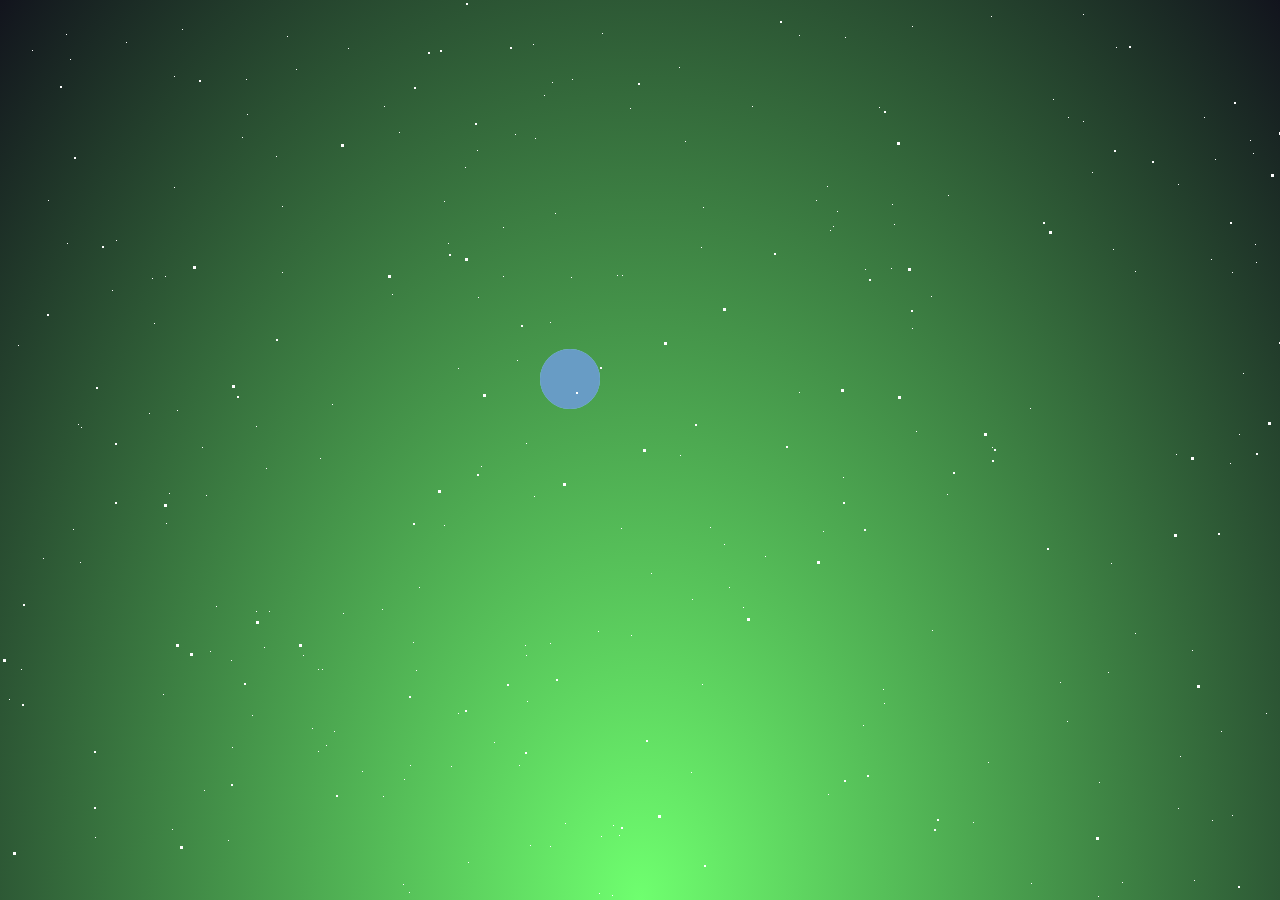
==== commit f446b784: "Ana-5alast" ====
--- a/about.html
+++ b/about.html
@@ -13,7 +13,7 @@
         <label for="toggler"class="fas fa-bars"></label>     
         <a href="#" class="logo" ><img src="./img/bb.jpg" width="30" height="25" class="i">EMERALDA<span>.</span></a>
        <nav class="navbar">
-        <a href="home.html" class="">Home</a>
+        <a href="index.html" class="">Home</a>
         <a href="about.html" class="">About</a>
         <a href="productsm.html" class="">Men</a>
         <a href="productsw.html" class="">Women</a>
--- a/style.css
+++ b/style.css
@@ -1,4 +1,9 @@
-
+#loader {
+    position: fixed;
+    top: 50%;
+    left: 50%;
+    transform: translate(-50%, -50%);
+  }
 @keyframes loader {
     0% {
         top: 70px;
@@ -66,6 +71,10 @@
   }
 
 /*******************************************************************************/
+body{
+    height: 100vh;
+
+}
 *{
     margin: 0;
     padding: auto;
@@ -83,7 +92,7 @@
     scroll-padding-top: 6rem;
     overflow-x: hidden;
     background-color: #1f2029;
-  background: radial-gradient(ellipse at bottom, lightgreen 0%, #12141d 100%);
+  background: radial-gradient(ellipse at bottom, rgb(111, 255, 111) 0%, #12141d 100%);
 }
 
 section{
@@ -174,7 +183,7 @@
 header .navbar a{
     font-size: 2rem;
     padding: 0 1.5rem;
-    color: #666;
+    color: #303030;
 
 }
 
@@ -350,6 +359,12 @@
 
     margin-top: 3%;
 }
+.productsm{
+    margin-top: 3%;
+}
+.productsw{
+    margin-top: 3%;
+}
 .about .row{
     display: flex;
     align-items: center;
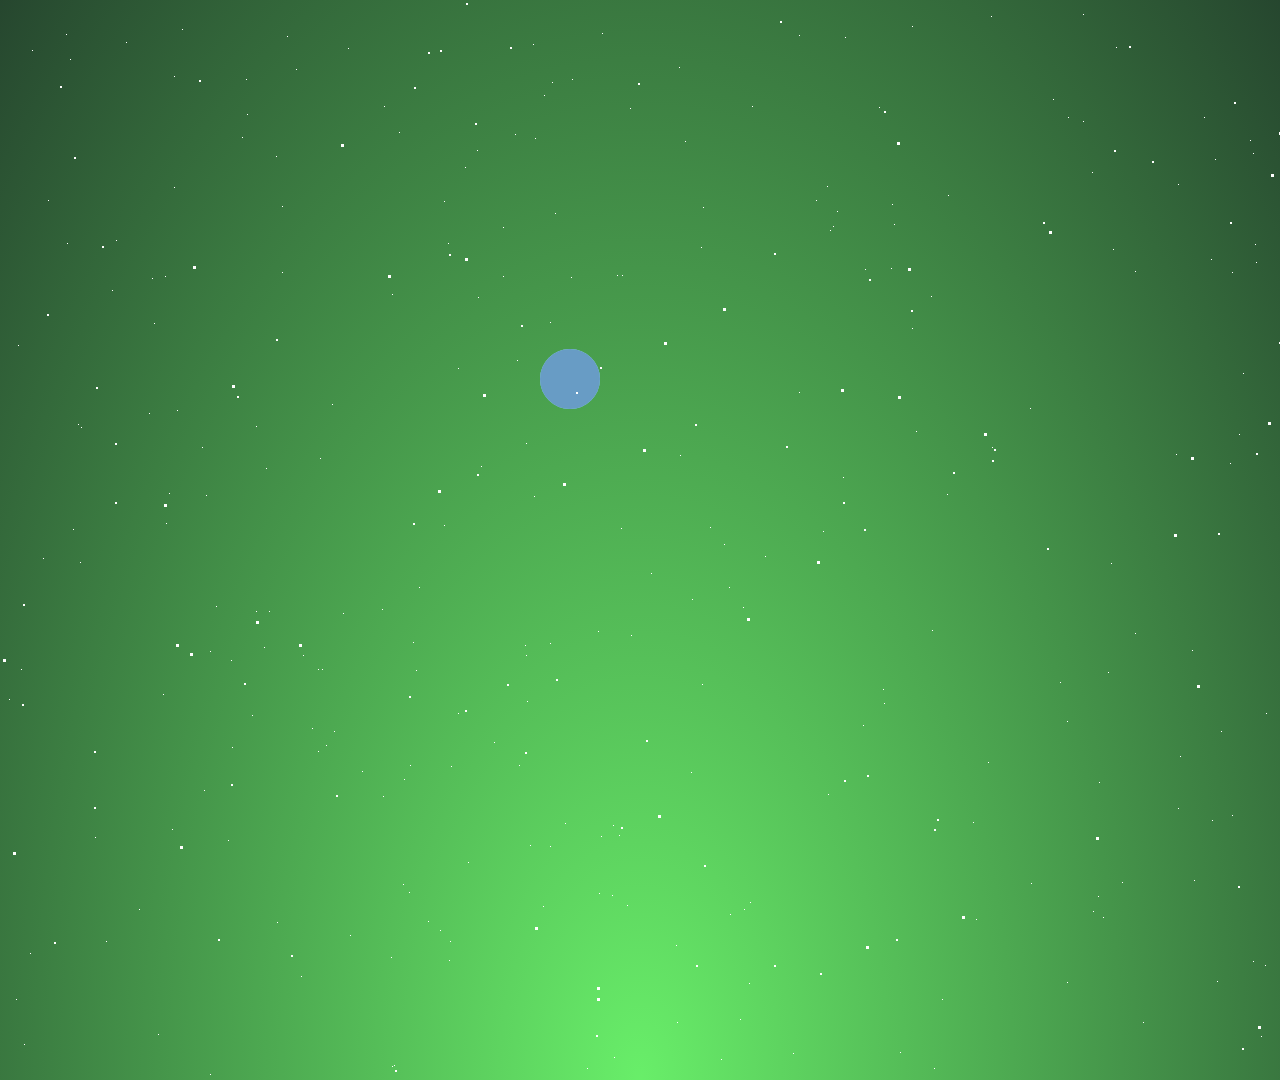
==== commit ce384d44: "Add CHECKOUT" ====
--- a/about.html
+++ b/about.html
@@ -23,7 +23,7 @@
     </nav>
         <div class="icon">
         <a href="#" class="fas fa-heart"></a>
-            <a href="#" class="fas fa-shopping-cart"></a>
+            <a href="cart.html" class="fas fa-shopping-cart"></a>
             <a href="#" class="fas fa-user"></a>
         </div>
     
@@ -53,9 +53,9 @@
             </div>
             <div class="content">
                 <h3>why choose us ?</h3>
-                <p>Lorem ipsum dolor sit amet consectetur adipisicing elit. Molestias, optio repudiandae voluptas, ducimus error corporis amet fugit eligendi non doloribus minus numquam, debitis hic repellendus praesentium eveniet ratione ad velit.</p>
-                <p>Lorem ipsum dolor sit amet consectetur adipisicing elit. Molestias, optio repudiandae voluptas, ducimus error corporis amet fugit eligendi non doloribus minus numquam, debitis hic repellendus praesentium eveniet ratione ad velit.</p>
-           <a href="#"class="btn"> learn more</a>
+                <p>Since its founding in 1976, the current laboratory has been one of the largest diamond certified conventions in the world and has maintained excellence in terms of quality and subject matter. Each diamond is independently examined by numerous state-of-the-art machines, such as spectrophotometry, dimensional measuring systems, cathodoluminescence and a very distinguished level of leading experts</p>
+                <p>Jewelry symbolizes niche, wealth, wealth, extravagance, social status, self-expression, water security, religion, attracting happiness and prosperity, sign of light, bow, functional items, relationships and protection.</p>
+           <a href="./index.html"class="btn"> learn more</a>
             </div>
         </div>
             </section>
--- a/style.css
+++ b/style.css
@@ -72,8 +72,7 @@
 
 /*******************************************************************************/
 body{
-    height: 100vh;
-
+    height: 120vh;
 }
 *{
     margin: 0;
@@ -92,7 +91,7 @@
     scroll-padding-top: 6rem;
     overflow-x: hidden;
     background-color: #1f2029;
-  background: radial-gradient(ellipse at bottom, rgb(111, 255, 111) 0%, #12141d 100%);
+  background: radial-gradient(ellipse at bottom, rgb(111, 255, 111) -10%, #12141d 130%);
 }
 
 section{
@@ -132,8 +131,7 @@
 .home{
     display: flex;
     align-items: center;
-    min-height: 99vh;
-    
+    margin-top: 10%;
     background-size: cover;
 background-position: center;
 }
@@ -216,26 +214,9 @@
     }
 
 
-
-
-
-
-
-
-
-
-
-
-
-
-
-
-
-
-
  @media (max-width:991px){
         html{
-            font-size: 41%;
+            font-size: 55%;
           
         }
         header{
@@ -249,7 +230,7 @@
         }
     }
 
- @media (max-width:725px){
+ @media (max-width:800px){
         header .fa-bars{
           display: block;
         }
@@ -374,7 +355,7 @@
     padding-bottom: 3rem;
 }
 .about .row .video_container{
-    flex: 1 1 4rem;
+    flex: 1 1 40rem;
     position: relative;
 }
 .about .row .vedio_container video{
@@ -386,17 +367,7 @@
     object-fit: cover;
 
 }
-.about .row .video_container h3{
-position: absolute;
-top: 50%; transform: translateY(-50%);
-font-size: 3rem;
-background: #fff;
-width: 100%;
-padding: 1rem 2rem;
-text-align: center;
-mix-blend-mode: screen;
-
-}
+
 .about .row .content{
     flex: 1 1 40rem;
 
@@ -485,10 +456,7 @@
             height: 25rem;
 
         }
-        .productsw .box-container .box:hover .image img{
-            transform: scale(1.1);
-            
-        }
+       
         .productsw .box-container .box .image .icons{
             position: absolute;
             bottom: -7rem;left: 0;right: 0;
@@ -542,97 +510,166 @@
 
             
         }
-        .products .box-container{
-            display: grid;
-            grid-template-columns: repeat(auto-fit,minmax(30rem,1fr));
-            gap: 1.5rem;
-        }
-        .products.box-container.box{
-            padding: 5rem;
-            text-align: center;
-            border: var(--border);
-        }
-        .products.box-container.box img{
-            height: 10rem;
-        }
-        .products.box-container{
-            display: flex;
-            flex-wrap: wrap;
-            gap: 1.5rem;
-        }
-        .products.box-container.box{
-            flex: 1 1 30rem;
-            box-shadow: 0.5rem 1.5rem rgba(0,0,0,0.1);
-            border-radius: 5rem;
-            border: 1rem solid rgba(0,0,0,0.1);
-            position: relative;
-        }
-        .products.box-container.box.discount{
-            position: absolute;
-            top: 1rem;
-            left: 1rem;
-            padding: 7rem 1rem;
-            font-size: 2rem;
-            color:var(--pink);
-            background: rgba(255,51,153,.05);
-            z-index: 1;
-            border-radius: 5rem;
-        }
-        .products.box-container.box.image{
-            position: relative;
-            text-align: center;
-            padding-top: 2rem;
-            overflow: hidden;
-        }
-        .products.box-container.box.image img{
-            height: 25rem;
-        }
-        .products.box-container.box:hover.image img{
-            transform: scale(1.1);
-        }
-        .products.box-container.box.image .icons{
-            position: absolute;
-            bottom: -7rem; left: 0; right: 0;
-            display: flex;
-        }
-        .products.box-container.box:hover.image .icons{
-            bottom:0;
-        }
-    
-        .products.box-container.box.image .icons a{
-            height: 5rem;
-            line-height: 5rem;
-            font-size: 2rem;
-            width: 50%;
-            background: var(--pink);
-            color:blueviolet;   
-        }
-        .products.box-container.box.image .icons.cart-btn{
-            border-left: 1rem solid #ff7;
-            border-right: 1rem solid #ff7;
-            height: 100%;
-        }
-        .products.box-container.box.image a:hover{
-            background: #333;
-        }
-        .products.box-container.box .content{
-            padding:2rem;
-            text-align: center;
-        }
-        .products.box-container.box.content h3{
-            font-size: 2.5rem;
-            color:#333
-        }
-        .products.box-container.box.content .price{
-            font-size: 2.5rem;
-            color:var(--pink);
-            font-weight: bolder;
-            padding-top:1rem;
-        }
-    
-        .products.box-container.box.content .price span{
-            font-size: 2.5rem;
-            color:#999;
-            font-weight: lighter;
-            text-decoration: line-through;
-        } +       
+
+
+
+.carousel {
+    top: 20vh;
+    position: relative;
+    max-width: 90%;
+    margin: 0 auto;
+    overflow: hidden;
+  }
+  
+  .carousel-images {
+    display: flex;
+    transition: transform 0.5s ease;
+  }
+  
+  .carousel-images img {
+    width: 90%;
+    height: 500px;
+  }
+  
+  
+  
+  .prev {
+    left: 10px;
+  }
+  
+  .next {
+    right: 10px;
+  }
+
+  @media (max-width:991px){
+    html{
+        font-size: 41%;
+      
+    }
+    header{
+        padding: 2rem;
+    }
+    section{
+        padding: 2rem;
+    }
+    .home{
+        background-position: left;
+    }
+}
+
+@media (max-width:725px){
+    header .fa-bars{
+      display: block;
+    }
+    header .navbar{
+   position: absolute;
+   top:100%; left: 0; right: 0;
+   background: #eee;
+   border-top: .1rem solid rgba(0,0,0 , 1);
+   clip-path: polygon(0 0,100% 0,100% 0 ,0 0 );
+
+    }
+    header #toggler:checked ~ .navbar{
+        clip-path: polygon(0 0,100% 0,100% 100% , 0% 100%);
+    }
+    header .navbar a{
+        margin: 1.5rem;
+        padding: 1.5rem;
+        background: #fff;
+        border: .1rem solid rgba(0,0,0 , 1);
+        display: block;
+    }
+    .home .content h3{
+        font-size: 5rem;
+    }
+    .home .content span{
+        font-size: 2.5rem;
+    }
+    .home{
+    display: flex;
+    align-items: center;
+    margin-top: 0%;
+    background-size: cover;
+    background-position: center;
+    }
+.icon-container .icon h3{
+
+font-size: 2rem;
+}
+.icon-container .icon span{
+color: #999;
+font-size: 1.7rem;
+}
+  
+.content{
+    margin-top: 20%;
+}
+.carousel {
+  max-width: 90%;
+}
+.carousel-images img {
+    width: 100%;
+    height: 500px;
+  }
+.prev,
+.next {
+  font-size: 20px;
+  padding: 8px;
+}
+#date{
+    font-size: 2rem;
+    margin-top: 50% ;
+    margin-bottom: 0%;
+}
+}
+
+
+
+@media (max-width:450px){
+    html{
+        font-size: 40%;
+    }
+    #date{
+        font-size: 2rem;
+        margin-top: 50% ;
+        margin-bottom: 0%;
+    }
+.heading{
+font-size: 3rem;
+}
+.content{
+    margin-top: 20%;
+}
+.carousel {
+  max-width: 80%;
+}
+.carousel-images img {
+    width: 100%;
+    height: 500px;
+  }
+.prev,
+.next {
+  font-size: 20px;
+  padding: 8px;
+}
+.home{
+    display: flex;
+    align-items: center;
+    margin-top: 0%;
+    background-size: cover;
+    background-position: center;
+}
+}
+  
+
+
+.date{
+    font-size: large;
+    margin-top: 10% ;
+    margin-bottom: 0%;
+    background-size: cover;
+    background-position: center;
+    left: 50%;
+    text-align: center;
+}